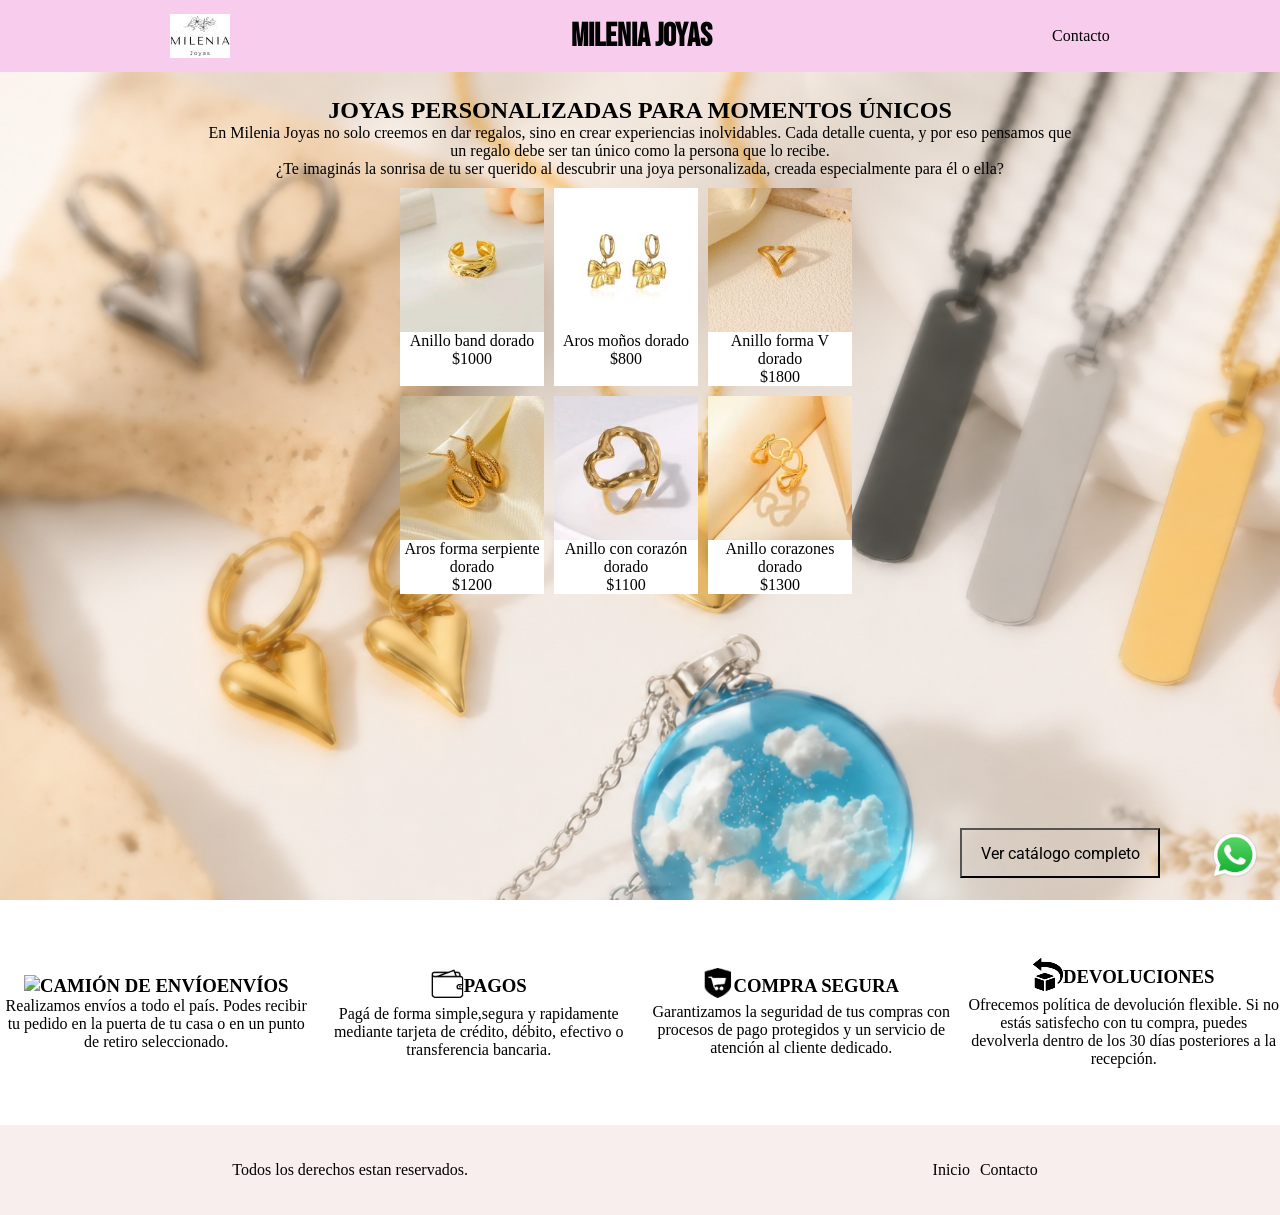
==== index.html @ ff11508f "First commit" ====
<!DOCTYPE html>
<html lang="es">

<head>
    <meta charset="UTF-8">
    <meta name="viewport" content="width=device-width, initial-scale=1.0">
    <title>Milenia Joyas</title>
    <link rel="stylesheet" href="./css/style.css">
    <link rel="preconnect" href="https://fonts.googleapis.com">
    <link rel="preconnect" href="https://fonts.gstatic.com" crossorigin>
    <link
        href="https://fonts.googleapis.com/css2?family=Bebas+Neue&family=Roboto:ital,wght@0,100..900;1,100..900&display=swap"
        rel="stylesheet">
</head>

<body>
    <!-- Headings o Titulos-->
    <header>
        <img src="./img/mileniaJoyasChico.jpg" alt="Logo de Milenia Joyas" class="logo">
        <a href="./index.html">
            <h1 class="titulo">Milenia Joyas</h1>
        </a>
        <nav>
            <ul>

                <li><a href="./Pages/contacto.html">Contacto</a></li>
            </ul>
        </nav>


    </header>
    <main>
        <h2 class="textoMayuscula">Joyas personalizadas para momentos únicos</h2>
        <p>En Milenia Joyas no solo creemos en dar regalos, sino en crear experiencias inolvidables. Cada detalle
            cuenta, y por eso pensamos que un regalo debe ser tan único como la persona que lo recibe.</p>
        <p>¿Te imaginás la sonrisa de tu ser querido al descubrir una joya personalizada, creada especialmente para
            él o ella?</p>



        <div class="catalogo">
            <a class="aCat">
                <img src="./img/anilloBand.jpg" alt="Anillo band dorado">
                <p> Anillo band dorado</p>
                <p> $1000</p>
            </a>
            <a class="aCat">
                <img src="./img/arosMoñoDorado.jpg" alt="Aros moños dorado">
                <p>Aros moños dorado</p>
                <p> $800</p>
            </a>
            <a class="aCat">
                <img src="./img/anilloBe.jpg" alt="Anillo forma V dorado">
                <p> Anillo forma V dorado</p>
                <p> $1800</p>
                <a class="aCat">
                    <img src="./img/aroSnakeDorado.jpg" alt="Aros forma serpiente dorado">
                    <p>Aros forma serpiente dorado</p>
                    <p> $1200</p>
                </a>
                <a class="aCat">
                    <img src="./img/anilloCorazonDorado.jpg" alt="Anillo con corazón dorado">
                    <p>Anillo con corazón dorado</p>
                    <p> $1100</p>
                </a>
                <a class="aCat">
                    <img src="./img/anilloCorazonesDorado.jpg" alt="Anillo de corazones dorado">
                    <p>Anillo corazones dorado</p>
                    <p> $1300</p>
                </a>
        </div>
        <button class="verCat">
            <a href="./Pages/catalogo.html">Ver catálogo completo</a>
        </button>

    </main>
    <section class="sectionInformativa">
        <div>
            <h3 class="textoMayuscula centrado">
                <a> <img src="./img/camionenvio.png" alt="Camión de envío"></a>Envíos
            </h3>
            <p>Realizamos envíos a todo el país. Podes recibir tu pedido en la puerta de tu casa o en un punto de retiro
                seleccionado.</p>
        </div>
        <div>
            <h3 class="textoMayuscula centrado">
                <a><img src="./img/billeteraPagos.png" alt="Billetera de pagos"></a> Pagos
            </h3>
            <p>Pagá de forma simple,segura y rapidamente mediante tarjeta de crédito, débito, efectivo o transferencia bancaria. </p>
        </div>
        <div>
            <h3 class="textoMayuscula centrado">
                <a> <img src="./img/compraSegura.png" alt="Compra segura"></a>Compra segura
            </h3>
            <p>Garantizamos la seguridad de tus compras con procesos de pago protegidos y un servicio de atención al
                cliente dedicado.</p>
        </div>
        <div>
            <h3 class="textoMayuscula centrado">
                <a><img src="./img/devolucion.png" alt="Devolución"></a> Devoluciones
            </h3>
            <p>Ofrecemos política de devolución flexible. Si no estás satisfecho con tu compra, puedes devolverla dentro de los 30 días posteriores a la recepción.</p>
        </div>
    </section>
    <footer>

        <p>Todos los derechos estan reservados.</p>
        <ul>

            <li><a href="./index.html">Inicio</a></li>
            <li><a href="./Pages/contacto.html">Contacto</a></li>
            <li><a class="wa" href="https://wa.me/5491132017045" target="_blank" alt="WhatsApp">
                </a></li>
        </ul>
    </footer>
</body>

</html>
---- css/style.css ----
* {
    margin: 0;
    padding: 0;
    box-sizing: border-box;
}

/*Reutilizables*/
.colorBlanco {
    color: rgb(255, 255, 255);
}

.textoMayuscula {
    text-transform: uppercase;
}
.centrado {
    display: flex;
    justify-content: center;
    align-items: center;
}
.titulo {
    font-family: "Bebas Neue";
    font-size: 200%;
    align-items: center;

}

/*Header*/
a {
    text-decoration: none;
    color: black;
}

header {
    height: 8vh; /*Altura del header*/
    background-color: rgb(248, 204, 237);
    display: flex; /*Utilizamos flexbox para centrar el contenido del header*/
    justify-content: space-around; /*Centramos el contenido horizontalmente*/
    align-items: center; /*Centramos el contenido verticalmente*/
}

ul {
    display: flex;
    list-style: none; /*Eliminamos los puntos de la lista*/
    gap: 10px; /*Espacio entre los elementos de la lista*/
}

/*main*/
main{
    height: 92vh;
    background-image: url(../img/productosFondoDifuminados.png);
    padding: 25px 200px; /*Espaciado interno del main */
    text-align: center; /*Centrar el contenido del main */
}
footer {
    height: 10vh;
    background-color: rgb(248, 238, 237);
    display: flex;
    justify-content: space-around;
    align-items: center;
}

.sectionInformativa {
    display: grid;
    height: 25vh;
    gap: 10px;
    grid-template-columns: repeat(4, 1fr);
    text-align: center;
    place-items: center;

}
.wa {
    background-image: url(../img/logoWa.png);
    background-size: cover;
    width: 50px;
    height: 50px;
    position: fixed;
    bottom: 20px;
    right: 20px;
}

.verCat {
    width: 200px;
    height: 50px;
    background: transparent;
    font-family: "Roboto";
    font-size: 16px;
    position: absolute;
    top: 92%;
    left: 75%;

}

.catalogoMain {
    height: 92vh;
    background-image: url(../img/productosFondoDifuminados.png);
    padding: 10px 200px; /*Espaciado interno del main */
}

.catalogo {
    padding: 10px 200px;
    display: grid;
    grid-template-columns:  30% 30% 30%;
    grid-template-rows: repeat(3, 1fr);
   
    gap: 10px;
}

.filtrocatalogo {
   grid-area: s1;
}
.aCat {
    display: flex;
    flex-direction: column;
    background-color: white;
    
}
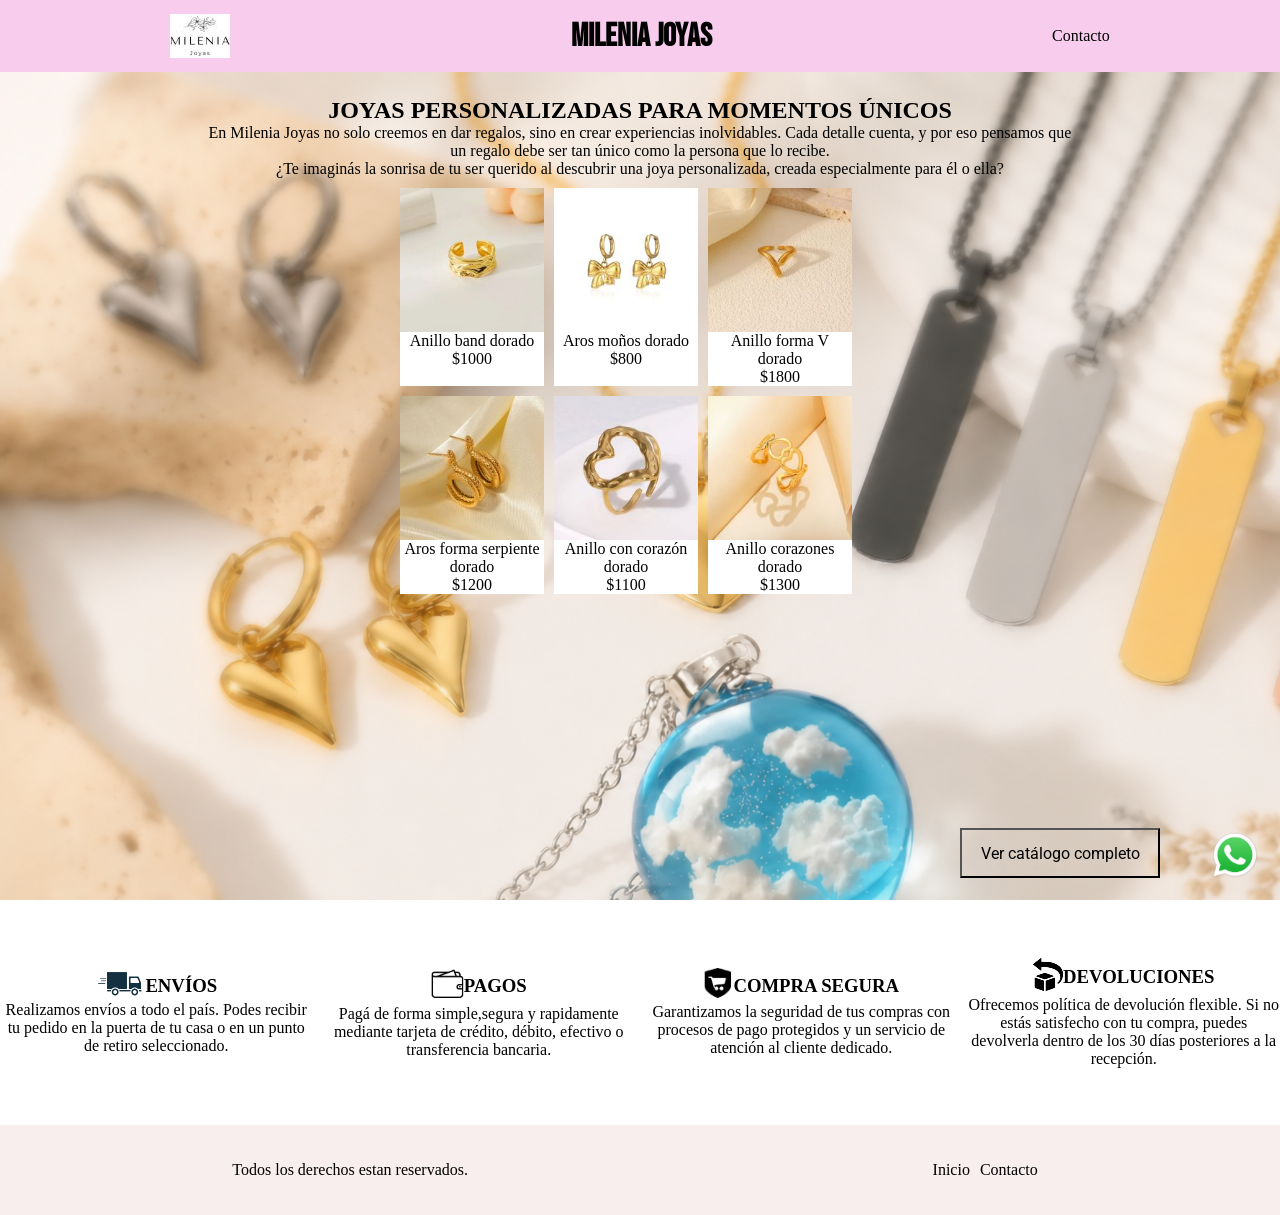
==== commit 1347b5cd: "modifyImgCamion" ====
--- a/index.html
+++ b/index.html
@@ -23,7 +23,7 @@
         <nav>
             <ul>
 
-                <li><a href="./Pages/contacto.html">Contacto</a></li>
+                <li><a href="./pages/contacto.html">Contacto</a></li>
             </ul>
         </nav>
 
@@ -70,14 +70,14 @@
                 </a>
         </div>
         <button class="verCat">
-            <a href="./Pages/catalogo.html">Ver catálogo completo</a>
+            <a href="./pages/catalogo.html">Ver catálogo completo</a>
         </button>
 
     </main>
     <section class="sectionInformativa">
         <div>
             <h3 class="textoMayuscula centrado">
-                <a> <img src="./img/camionenvio.png" alt="Camión de envío"></a>Envíos
+                <a> <img src="./img/camionEnvio.png" alt="Camión de envío"></a>Envíos
             </h3>
             <p>Realizamos envíos a todo el país. Podes recibir tu pedido en la puerta de tu casa o en un punto de retiro
                 seleccionado.</p>
@@ -108,7 +108,7 @@
         <ul>
 
             <li><a href="./index.html">Inicio</a></li>
-            <li><a href="./Pages/contacto.html">Contacto</a></li>
+            <li><a href="./pages/contacto.html">Contacto</a></li>
             <li><a class="wa" href="https://wa.me/5491132017045" target="_blank" alt="WhatsApp">
                 </a></li>
         </ul>
